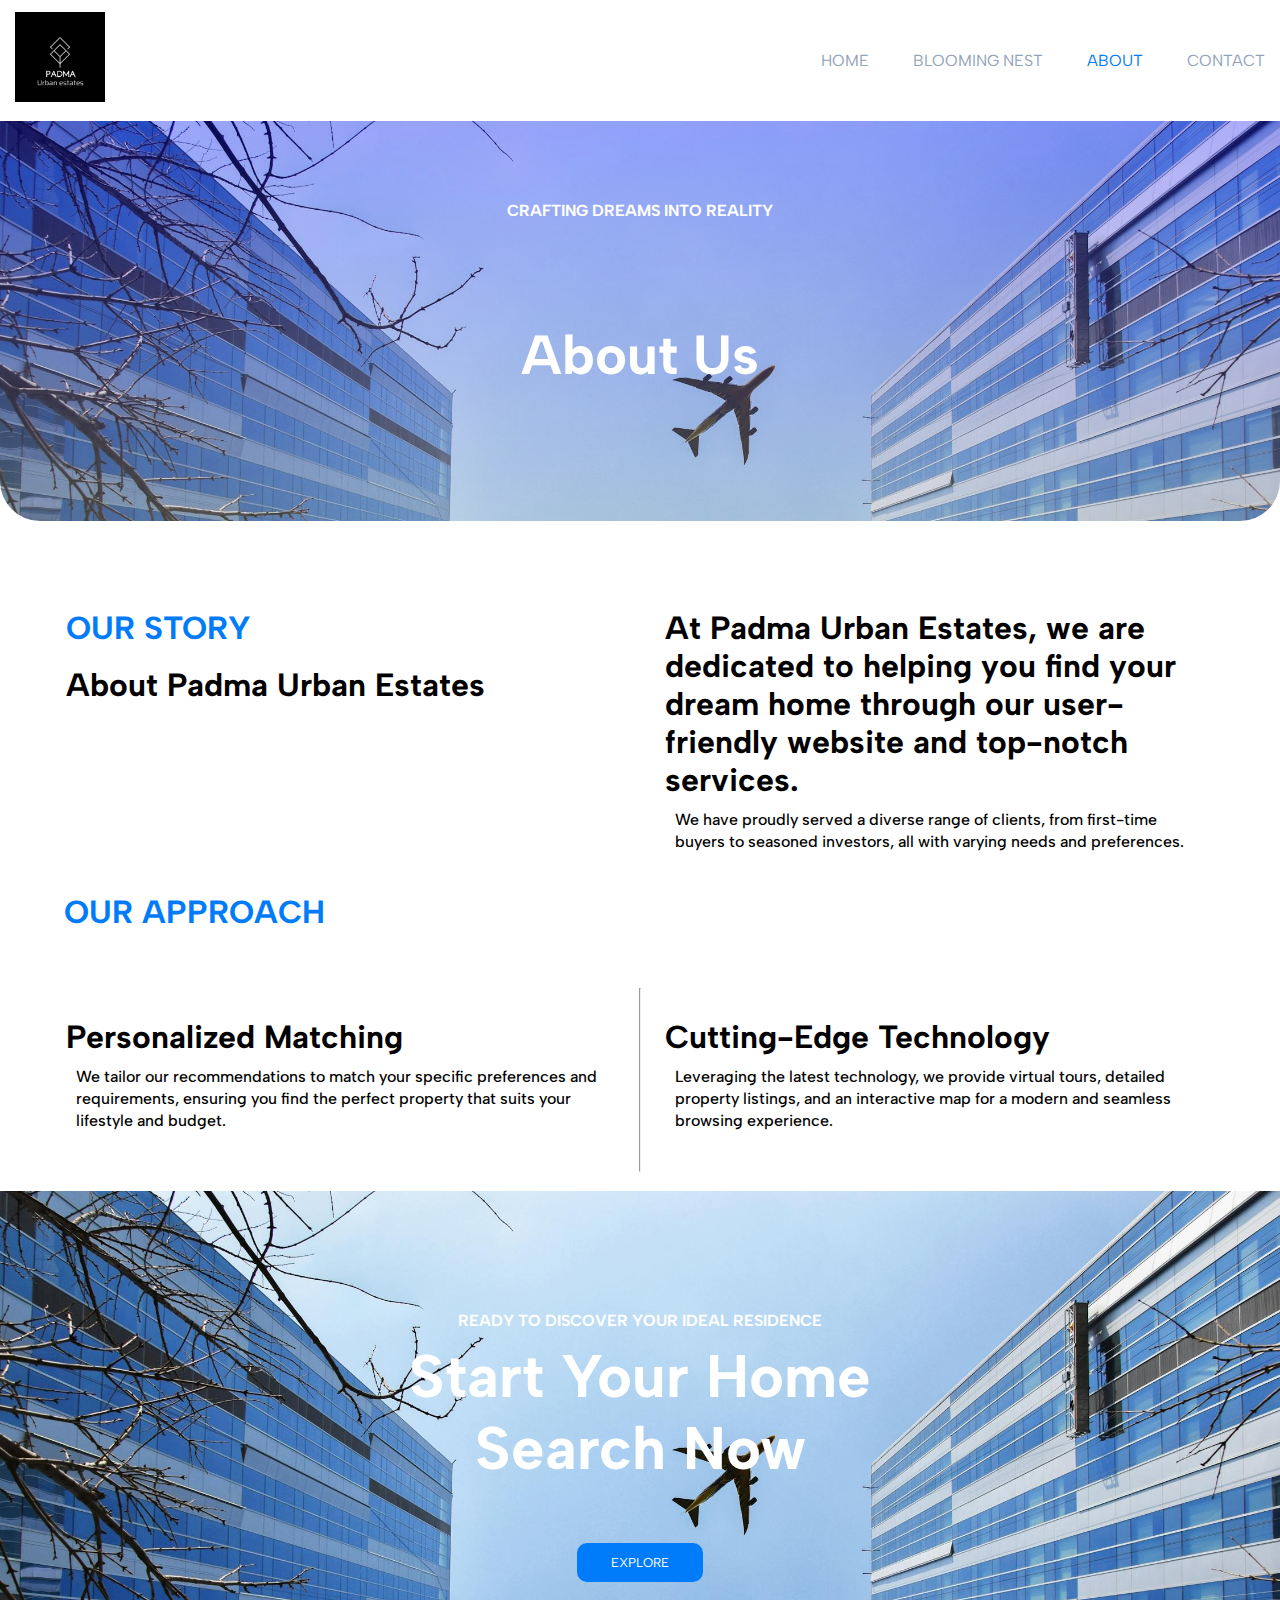
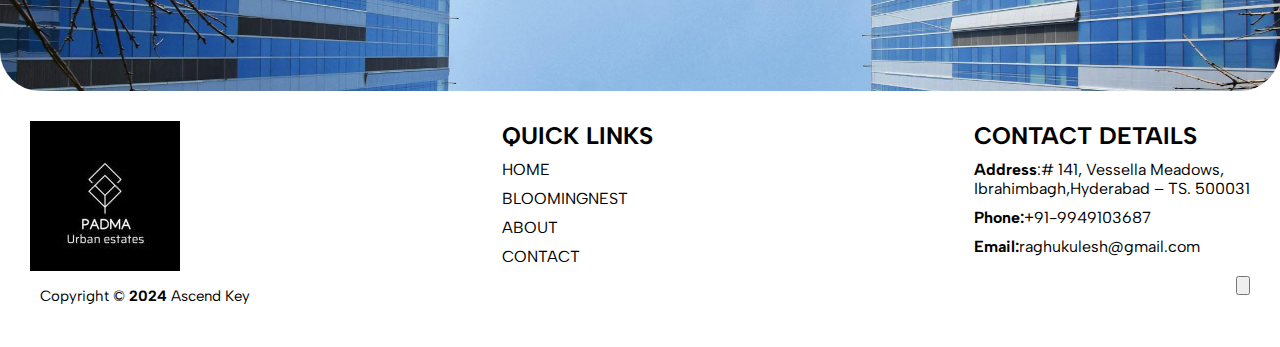
==== about.html @ 16555580 "adding all files" ====
<!DOCTYPE html>
<html lang="en">
<head>

  <title>Padma Urban Estates</title>
  <meta charset="utf-8">
  <meta name="viewport" content="width=device-width, initial-scale=1">
  <!-- CSS-Link -->
  <link rel="stylesheet" href="css/style.css">
   <!-- Logo  -->
  <link rel="icon" type="image/x-icon" href="img/newlogo.jpg">
  <!-- Font  -->
  <link rel="preconnect" href="https://fonts.googleapis.com">
  <link rel="preconnect" href="https://fonts.gstatic.com" crossorigin>
  <link href="https://fonts.googleapis.com/css2?family=Albert+Sans:ital,wght@0,100..900;1,100..900&display=swap" rel="stylesheet">
  <link rel="stylesheet" href="https://cdnjs.cloudflare.com/ajax/libs/font-awesome/4.7.0/css/font-awesome.min.css">
  <link rel="stylesheet" href="https://cdnjs.cloudflare.com/ajax/libs/font-awesome/5.15.3/css/all.min.css"/>
  <link rel="stylesheet" href="https://cdnjs.cloudflare.com/ajax/libs/font-awesome/6.4.0/css/all.min.css" integrity="sha512-iecdLmaskl7CVkqkXNQ/ZH/XLlvWZOJyj7Yy7tcenmpD1ypASozpmT/E0iPtmFIB46ZmdtAc9eNBvH0H/ZpiBw==" crossorigin="anonymous" referrerpolicy="no-referrer" />

</head>

<body>

 <header class="header">
   <div class="container">

      <div class="row align-items-center justify-content-between">
            <div class="logo">
               <img src="img/padmalogo.jpg" alt="padmalogo">
            </div>

            <button type="button" class="nav-toggler">
               <span></span>
            </button>

            <nav class="nav">
               <ul>
                  <li><a href="index.html" >HOME</a></li>
                  <li><a href="bloomingnest.html">BLOOMING NEST</a></li>
                  <li><a href="about.html"class="active">ABOUT</a></li>
                  <li><a href="contact.html">CONTACT</a></li>                  
               </ul>
            </nav>
      </div>
   </div>
 </header>

 <script src="js/script.js"></script>

    <div class="box1">
      <h4>Crafting Dreams into Reality</h4>
      <h2>About Us </h2>
    </div>

	<!-- About us -->
	<section class="small-container">
		<div class="rows"> 
			<div class="small-container-col"> 
				   <div class="story"> 
		       		<h1><span class="colored-text"> OUR STORY </span> </h1>
			   	    </div>
			      <br>
		  	      <h1>About Padma Urban Estates</h1>
			</div>

			<div class="small-container-col">
				<h1> At Padma Urban Estates, we are dedicated to helping you find your dream home through our user-friendly website and top-notch services.</h1>
				<p> We have proudly served a diverse range of clients, from first-time buyers to seasoned investors, all with varying needs and preferences.</p>
			</div>

		</div>
	</section>

	<!-- Our Approach -->
	<section class="small-container">
		<div class="story"> 
			<h1><span class="colored-text">OUR APPROACH </span></h1>
		</div>

		<div class="rows"> 
			<div class="small-container-col"> 
				<h1>Personalized Matching</h1>
				<p>We tailor our recommendations to match your specific preferences and requirements, ensuring you find the perfect property that suits your lifestyle and budget.</p>
			</div>

			<hr>

			<div class="small-container-col"> 
				<h1>Cutting-Edge Technology</h1>
				<p>Leveraging the latest technology, we provide virtual tours, detailed property listings, and an interactive map for a modern and seamless browsing experience.</p>
			</div>
		</div>
	</section>
   <br>

   <section class="small-img">
      <div class="image">
         <h4>Ready to Discover Your Ideal Residence</h4>
         <h2>Start Your Home Search Now</h2>
         <br>
         <a href="contact.html" class="button">EXPLORE</a>
      </div> 
   </section>
   
   <section class="footer">
      <div class="footer-content"> 
      <div class="column">
         <img src="img/padmafooter.jpg" alt="padmafooter">
      </div>
   
      <div class="quicklinks">
         <h2> QUICK LINKS </h2>
         <ul>
            <li><a href="index.html"> HOME </a></li>
            <li><a href="bloomingnest.html"> BLOOMINGNEST </a></li>
            <li><a href="about.html"> ABOUT </a></li>
            <li><a href="contact.html"> CONTACT </a></li>
         </ul>
      </div>
   
      <div class="contact">
         <h2> CONTACT DETAILS </h2>
         <ul>
            <li><strong>Address</strong>:# 141, Vessella Meadows,<br>
                     Ibrahimbagh,Hyderabad – TS. 500031</li>
            <li><strong>Phone:</strong>+91-9949103687</li>   
            <li><strong>Email:</strong>raghukulesh@gmail.com</li>
         </ul>
      </div>
      </div>
   
      <div class="footer-content"> 
      <div class="bottom-bar">
         <p>Copyright &copy; <b>2024</b> Ascend Key</p>
      </div>
   
      <div class="btn-btn">
         <button><a href="about.html"><i class="fa-solid fa-angle-up"></i></a></button>  
      </div>
      </div>
   </section>

</body>
</html>
---- css/style.css ----
:root{
	--color-1: #fff;
}

body{
	font-family: "Albert Sans", sans-serif;
}

*{
	box-sizing: border-box;
	margin:0;
	padding:0;
}

ul{
	list-style: none;
}

a{
	text-decoration: none;
}

.container{
	width: 100%;
	margin:auto;
}

.row{
	display: flex;
	flex-wrap: wrap;
}

.align-items-center{
	align-items: center;
}

.justify-content-between{
	justify-content: space-between;
}

/*==========  HEADER  ==========*/

.header{
	padding: 12px 0;
	line-height: 1.5;
}

.header .logo,
.header .nav{
	padding:0 15px;
}

header .logo img{
	width: 30%;
	height: 30%;
}

/* .header .logo a{
	font-size: 30px;
	color: #007cfb;
} */

.header .nav ul li{
	display: inline-block;
	margin-left: 40px;
}

.header .nav ul li a{
	display: block;
	font-size: 16px;
	color: #94a3b8;
	padding: 10px 0;
	transition: all 0.5s ease;
}

.header .nav ul li a.active,
.header .nav ul li a:hover{
	color:#007cfb;
}
/* ==========  NAV-TOGGLER  ========== */

.nav-toggler{
	height: 34px;
	width: 44px;
	background-color: #007cfb;
	border-radius: 4px;
	cursor: pointer;
	border:none;
	display: none;
	margin-right: 15px;
}

.nav-toggler:focus{
	outline: none;
}

.nav-toggler span{
    height: 2px;
    width: 20px;
    background-color: var(--color-1);
    display: block;
    margin:auto;
    position: relative;
    transition: all 0.3s ease;
}

.nav-toggler.active span{
	background-color: transparent;
}

.nav-toggler span::before,
.nav-toggler span::after{
	content: '';
	position: absolute;
	left:0;
	top:0;
	width: 100%;
	height: 100%;
	background-color: var(--color-1);
	transition: all 0.3s ease;
}

.nav-toggler span::before{
	transform: translateY(-6px);
}
.nav-toggler.active span::before{
	transform: rotate(45deg);
}
.nav-toggler span::after{
	transform: translateY(6px);
}
.nav-toggler.active span::after{
	transform: rotate(135deg);
}

/* ===== MEDIA QURIES ===== */

@media(max-width:991px){
   .nav-toggler{
   	display: block;
   }
   .header .nav{
   	width: 100%;
   	padding:0;
   	max-height:0px;
   	overflow: hidden;
   	visibility: hidden;
   	transition: all 0.5s ease;
   }
   .header .nav.open{
   	visibility: visible;
   }
   .header .nav ul{
   	padding:12px 15px 0;
   	margin-top: 12px;
	/* height:20vh; */
	height: auto;
   	border-top:1px solid rgba(255,255,255,0.2);
   }
   .header .nav ul li{
   	display:block;
   	margin:0;
   }
    .header .nav ul li a {
	float: none;
    display: block;
    text-align: left; 
   } 
}

/* ==========  Background Image ========== */
.box{
	width:100%;
	height: 500px;
	padding: 0px;
	background-size: cover;
	text-align: center;
	border-radius:0 0 40px 40px;
	background-image:linear-gradient(rgba(0,0,255,0.3),rgba(192,192,192,0.3)) ,url("../img/bg1.jpeg");
}
.box h4{
	text-transform: uppercase;
	color: #fff;
	padding-top: 80px;
}
.box h2{
	/* font-size: 60px; */
	font-size: 55px;
	padding: 10px 30%;
	color: #fff;
}
.button{
	display: inline-block;
    text-decoration: none;
    color: #fff;
    padding: 12px 34px;
    font-size: 13px;
    background:#007cfb;
    position:relative;
    cursor: pointer;
	border-radius: 5px;
	margin-top: 30px;
}
/* ===== Mobile Queries ===== */
@media(max-width: 768px){
    .box {
        height: auto; /* Adjust height for mobile */
    }

    .box h4 {
        padding-top: 40px; /* Adjust padding for mobile */
    }

    .box h2 {
        font-size: 40px; /* Adjust font size for mobile */
		padding: 10px;
    }

    .button {
        padding: 10px 24px; /* Adjust padding for mobile */
    }
}
/* ==========  About-Us  ========== */
.about-us{
    width:100%;
    margin: auto;
}
.about-col{
    flex-basis: 48%;
    padding: 30px 30px;
}
.about-col img{
    width:100%;
	border-radius: 10px;
}
.content{
	padding: 75px 25px 25px;
}
.about-col h1{ 
	font-size: 2.2em;
}
.about-col h4{
	text-transform: uppercase;
	font-size:1em;
}
.about-col p{
    padding: 15px 0 25px;
	text-align: justify;
    /* font-weight: 500; */
    line-height: 22px;
}
.button{
	display: inline-block;
    text-decoration: none;
    color: #fff;
    padding: 12px 34px;
    font-size: 13px;
    background:#007cfb;
    position: relative;
    cursor: pointer;
	border-radius: 10px;
}

.button:hover{
	background: #006edc;
    transition: 1s;
}

/* ===== Media Queries ===== */
@media screen and (max-width: 768px) {
    .about-us {
        width: 100%;
        /* padding-top: 60px; */
        padding-bottom: 30px;
    }
	.content{
		padding: 0px;
	}
	.about-col h1{
		font-size: 2em;
	}

    .about-col {
        flex-basis: 100%;
        /* margin-bottom: 30px; */
    }
    .hero-btn,
    .red-btn {
        padding: 10px 24px;
        font-size: 12px;
    }
}

/* ========== Course  ========== */

.course{
    width:100%;
    margin: auto;
    text-align: center;
}
.h1{
	font-size: 2.2em;
}
p{	
    font-weight: 500;
    line-height: 22px;
    padding: 10px; 
} 
.row{
    display:flex;
    justify-content: space-between;
}
.course-col{
    flex-basis: 31%;
    margin-bottom: 5%;
    padding: 20px 12px;
} 
h3{
    text-align: center;
    font-weight: 500;
    margin:10px 0;
	font-size: 1.5em;
}

.colored-heading {
    /* Adjust color as needed */
	color:#007cfb;
} 

/* Media Queries */
@media screen and (max-width: 992px) {	
    .course-col {
        flex-basis: 48%; /* Adjust column width for medium screens */
		padding: 0px 0px;
    }
}

@media screen and (max-width: 768px) {
    .course-col {
        flex-basis: 100%; /* Adjust column width for small screens */
		padding: 0px 0px;
		flex-direction: column;
    }
}

/* ==========  Background Image ========== */

.image{
	width:100%;
	height: 500px;
	padding: 0px;
	background-size: cover;
	text-align: center;
	border-radius: 0 0 40px 40px;
	background-image: url("../img/bg1.jpeg");
}
.image h4{
	text-transform: uppercase;
	color: #fff;
	padding: 120px 0 0 ;
	text-align: center;
}
.image h2{
	font-size: 60px;
	padding: 10px 30%;
	color: #fff;
}
/* ===== MEDIA QURIES ===== */

@media screen and (max-width: 768px) {
    .image {
        height: auto; /* Adjust height for mobile */
    }

    .image h4 {
        padding-top: 40px; /* Adjust padding for mobile */
    }

    .image h2 {
        font-size: 40px; /* Adjust font size for mobile */
		padding: 10px;
    }
}

 /*===== About Page ===== */
 .box1{
	width:100%;
	height: 400px;
	padding: 0px;
	background-size: cover;
	text-align:center;
	border-radius:0 0 40px 40px;
	background-image:linear-gradient(rgba(0,0,255,0.3),rgba(192,192,192,0.3)) ,url("../img/bg1.jpeg");
}
.box1 h4{
	text-transform: uppercase;
	color: #fff;
	padding-top: 80px;
}
.box1 h2{
	font-size: 55px;
	padding: 8% 25%;
	color: #fff;
}

.small-container {
    width:90%;
    margin: auto;
    padding-top: 0px;
    padding-bottom: 0px;
}
.small-container-col {
    flex-basis: 48%;
    padding: 30px 2px;
}
.small-container .story .colored-text {
    color:#007cfb;
	
}
.small-container-col .h1 {
    justify-content: baseline;
}
.rows{
    margin-top: 5%;
    display:flex;
    justify-content: space-between;
}

/* ===== Mobile Queries =====  */

@media screen and (max-width: 768px) {
	.box1{
		height: auto;
		width: auto;
	}
	.rows{
		flex-direction: column;
	}
    .box h4 {
        padding-top: 40px; /* Adjust padding for mobile */
    }
    .box h2 {
        font-size: 40px; /* Adjust font size for mobile */
		padding: 10px;
    }
/* 	
	.small-container{
		width:auto;
		height: auto;
		display:auto;
		font-size: large;
	}
	.small-container-col{
		display:auto;
		
	}  */
}

/* ===== CONTACT_PAGE ===== */

.contact-container {
    width: auto;
    margin: auto;
    padding-top: 0px;
    padding-bottom: 0px;
    margin-top: 60px;
}
.contact-container .contact-col {
    flex-basis: 48%;
    padding: 30px 2px;
	/* margin-top: 60px; */
}
.contact-col {
    max-width: 500px;
    margin: 0 auto;
    font-size: 1.125rem;
    /* font-weight: 600; */
    /* font-size: 20px; */
}
.row_s{
	display:flex;
	justify-content: space-between;
}

input[type="text"],
textarea {
    width: 100%;
    padding: 10px;
    margin: 5px 0;
    border: 1px solid #ccc;
    border-radius: 4px;
    box-sizing: border-box;
}
input[type="submit"] {
    background-color: #4CAF50;
    color: white;
    padding: 10px 20px;
    border: none;
    border-radius: 4px;
    cursor: pointer;
    float: right;
}
input[type="submit"]:hover {
    background-color: #45a049;
}

/* ===== MEDIA QURIES ===== */
@media screen and (max-width: 768px) {
	.contact-container{
        height: auto;
        width: 90%;
	}
	.contact-col{
		/* max-width: 500px; */
		width: 100%;	
	}
	.row_s{
		flex-direction: column;
		/* padding: 30px 30px; */

	}
}

/*========== Footer  ========== */
 .footer{ 
    width:100%;
	height: auto;
    margin:auto;
    background: #fff;
    padding: 30px 30px;
}
.footer-content{
    display:flex;
    justify-content: space-between;
}
.footer-content .coloum{
	width: 27%;
}
.footer-content li{
    width: auto;
    list-style-type: none;
    position: relative;
	margin-bottom:5px;
	margin-top: 10px;
}
.footer-content p{
	font-size: 25px;
	font-weight: bold;
	margin-bottom: 10px;
}
ul {
	list-style-type: none;
	padding: 0;
}
.footer-content a{
    text-decoration: none;
    color: #8b929a	;
	color:#000;
    display: block;
}
.footer-content a:hover{
    color: #ccc;
    transition: 0.5s;
}
.footer-content p{
	position: relative;
	/* color: #45a049; */
	color: #000;
}
.bottom-bar{
    text-align:left;
    margin-top: auto;
    color: #ccc;
	/* background-color: #007cfb; */
	background-color: #fff;
} 
.bottom-bar p{
	font-size: 15px;
	font-weight:normal;
	margin-bottom: 0px;
}
/* ===== MEDIA QURIES ===== */
@media screen and (max-width: 768px) {
	.footer{
		width:auto;
		display:block;
		font-size: large;
	}
	.footer-content{
		display: block;
		text-align:left;
	} 
	
	.bottom-bar p{
		text-align: center;
	}
	.btn-btn{
		text-align: right;
	}
}

/*===== BloomingNest Page ===== */

/* Carousel  */
.carousel {
    position: relative;
    max-width: 1000px;
    max-height: 500px;
    margin: 0 auto;
	margin-top:60px;
    overflow: hidden;
  }
  
  .carousel-inner {
    display: flex;
    justify-content: center; /* Center horizontally */
    align-items: center; /* Center vertically */
  }
  
  .slide {
    display: none;
  }
  
  .slide.active {
    display: block;
  }
  
  .slide img {
    max-width: 100%; /* Ensure images don't exceed the width of the carousel */
    max-height: 100%; /* Ensure images don't exceed the height of the carousel */
    display: block; /* Remove any potential whitespace under the image */
    margin: 0 auto; /* Center the image horizontally within the slide */
  }
  
  .prev, .next {
    position: absolute;
    top: 50%;
    transform: translateY(-50%);
    background-color: rgba(0, 0, 0, 0.5);
    color: white;
    border: none;
    cursor: pointer;
    padding: 10px;
    z-index: 1;
  }
  
  .prev {
    left: 0;
  }
  
  .next {
    right: 0;
  }
  
  .indicators {
    text-align: center;
    margin-top: 10px;
  }
  
  .indicator {
    display: inline-block;
    width: 10px;
    height: 10px;
    background-color: gray;
    border-radius: 50%;
    margin: 0 5px;
    cursor: pointer;
  }
  
  .indicator.active {
    background-color: white;
  }

  .info{
	display:flex;
	justify-content: space-between;
  }

/* ===== MEDIA QURIES ===== */
 @media(max-width: 768px){
    .info{
        flex-direction:column ;
    }
 }
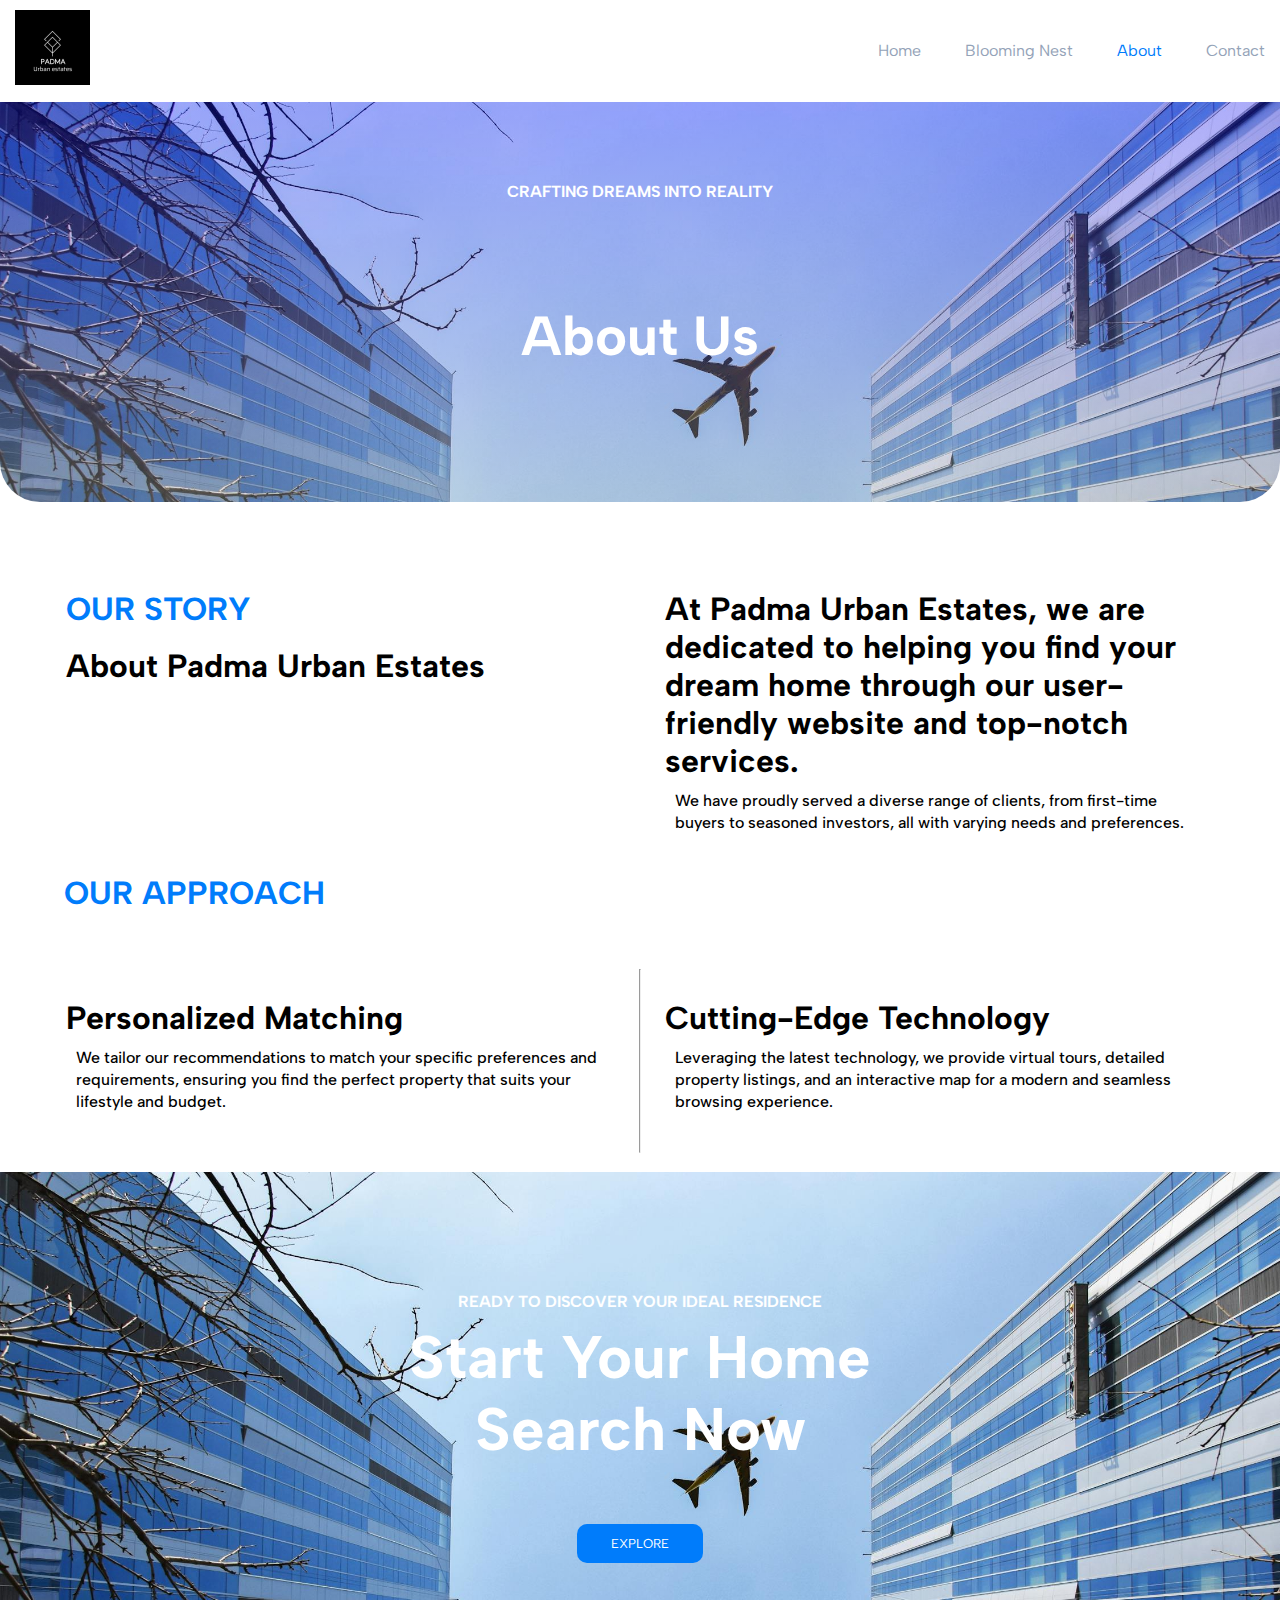
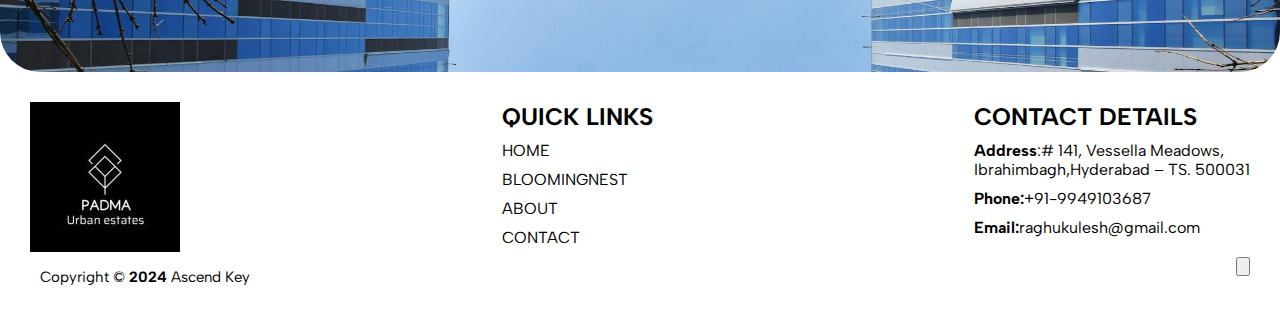
==== commit f6596aa5: "modified navbar" ====
--- a/about.html
+++ b/about.html
@@ -35,10 +35,10 @@
 
             <nav class="nav">
                <ul>
-                  <li><a href="index.html" >HOME</a></li>
-                  <li><a href="bloomingnest.html">BLOOMING NEST</a></li>
-                  <li><a href="about.html"class="active">ABOUT</a></li>
-                  <li><a href="contact.html">CONTACT</a></li>                  
+                  <li><a href="index.html" >Home</a></li>
+                  <li><a href="bloomingnest.html">Blooming Nest</a></li>
+                  <li><a href="about.html"class="active">About</a></li>
+                  <li><a href="contact.html">Contact</a></li>                  
                </ul>
             </nav>
       </div>
--- a/css/style.css
+++ b/css/style.css
@@ -41,7 +41,7 @@
 /*==========  HEADER  ==========*/
 
 .header{
-	padding: 12px 0;
+	padding: 10px 0;
 	line-height: 1.5;
 }
 
@@ -51,8 +51,8 @@
 }
 
 header .logo img{
-	width: 30%;
-	height: 30%;
+	width: 25%;
+	height: 25%;
 }
 
 /* .header .logo a{
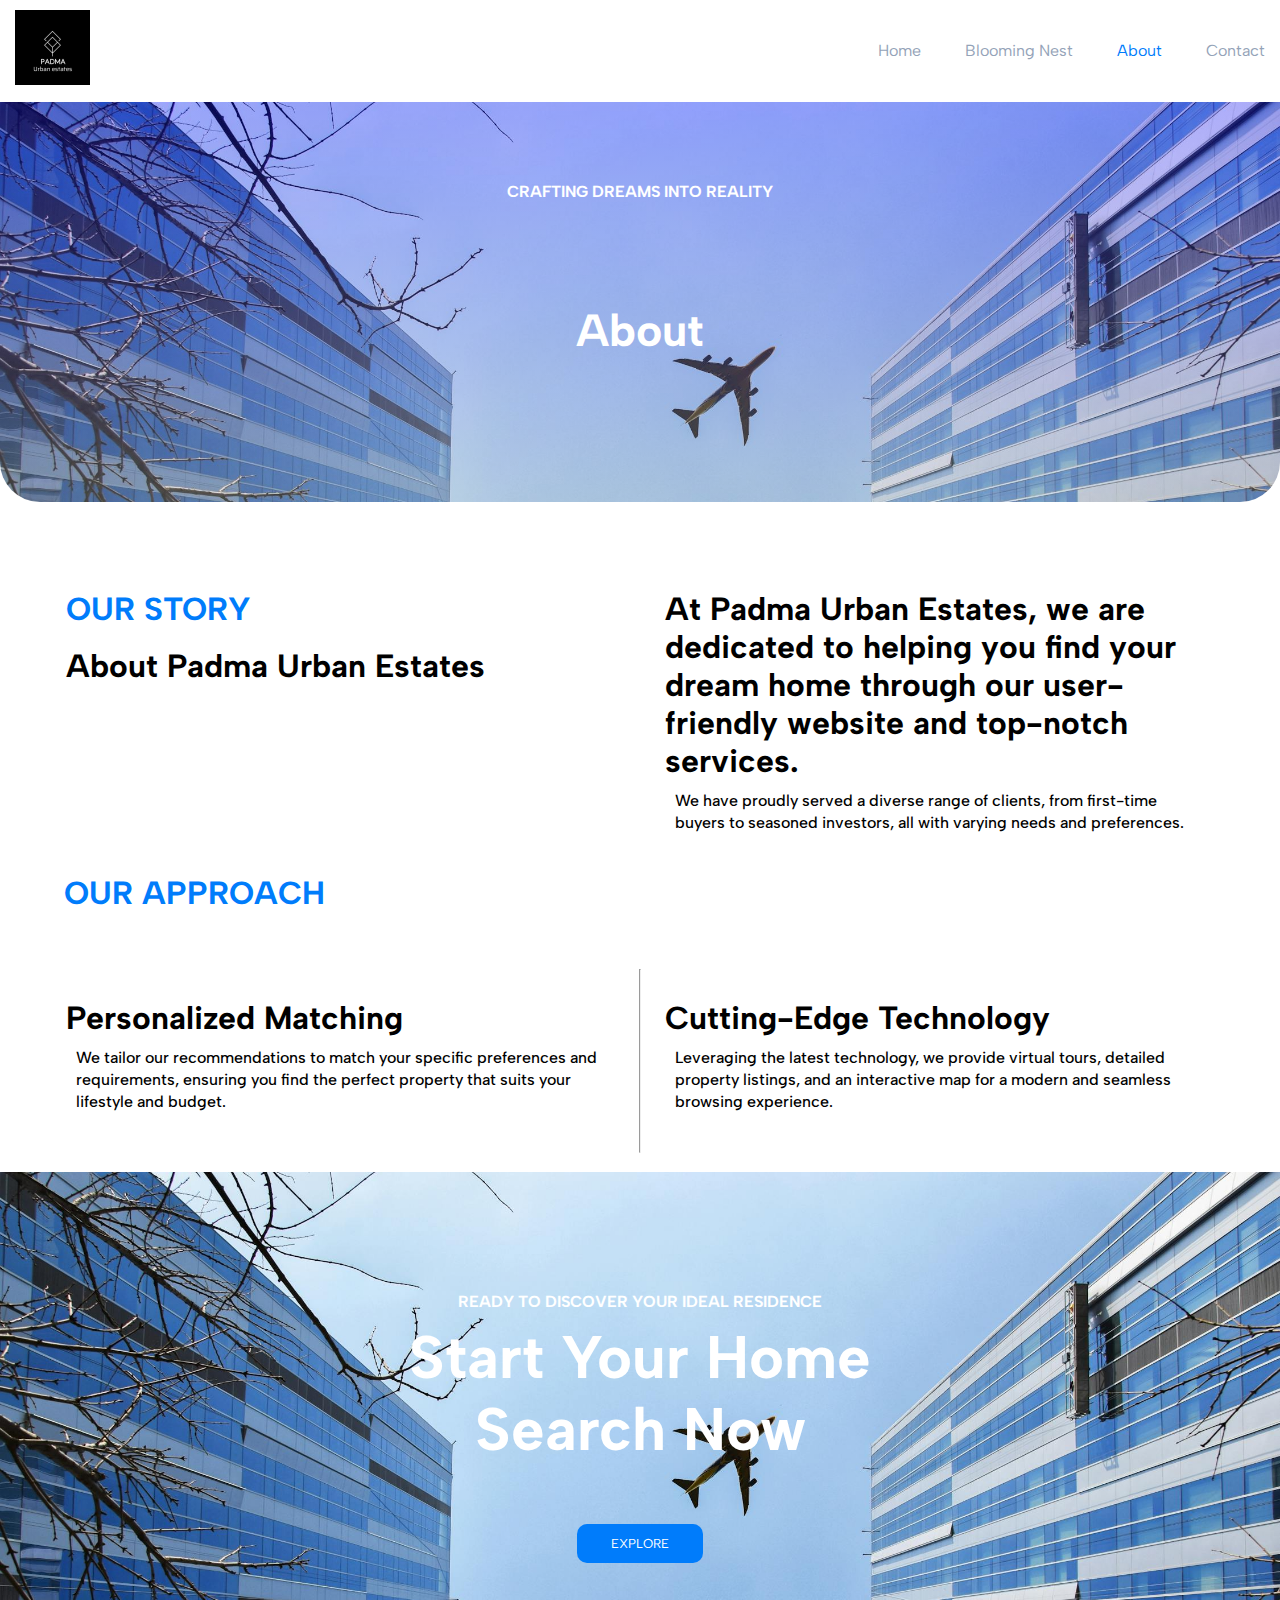
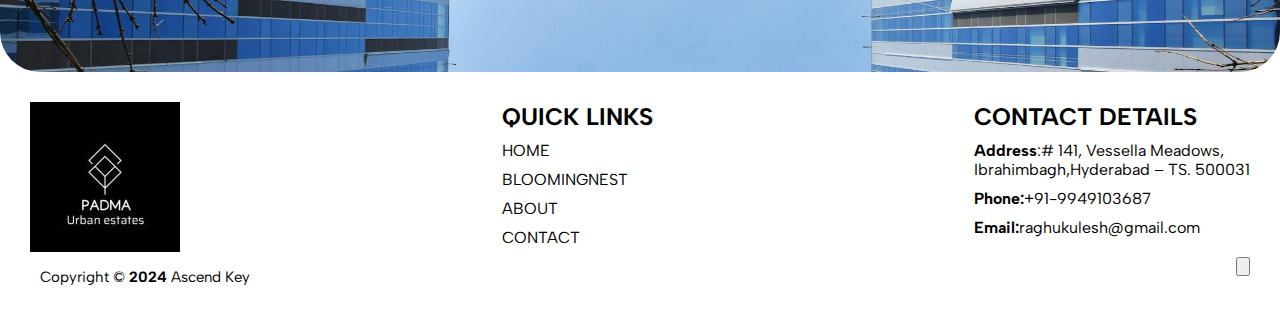
==== commit 1b2d3233: "modified bg" ====
--- a/about.html
+++ b/about.html
@@ -49,7 +49,7 @@
 
     <div class="box1">
       <h4>Crafting Dreams into Reality</h4>
-      <h2>About Us </h2>
+      <h2>About</h2>
     </div>
 
 	<!-- About us -->
--- a/css/style.css
+++ b/css/style.css
@@ -184,8 +184,7 @@
 	padding-top: 80px;
 }
 .box h2{
-	/* font-size: 60px; */
-	font-size: 55px;
+	font-size: 45px;
 	padding: 10px 30%;
 	color: #fff;
 }
@@ -204,7 +203,8 @@
 /* ===== Mobile Queries ===== */
 @media(max-width: 768px){
     .box {
-        height: auto; /* Adjust height for mobile */
+        height:230px;
+        width: auto;
     }
 
     .box h4 {
@@ -217,7 +217,8 @@
     }
 
     .button {
-        padding: 10px 24px; /* Adjust padding for mobile */
+        /* padding: 10px 24px; Adjust padding for mobile */
+        visibility: hidden;
     }
 }
 /* ==========  About-Us  ========== */
@@ -398,7 +399,7 @@
 	padding-top: 80px;
 }
 .box1 h2{
-	font-size: 55px;
+	font-size: 45px;
 	padding: 8% 25%;
 	color: #fff;
 }
@@ -430,7 +431,7 @@
 
 @media screen and (max-width: 768px) {
 	.box1{
-		height: auto;
+		height: 220px;
 		width: auto;
 	}
 	.rows{
